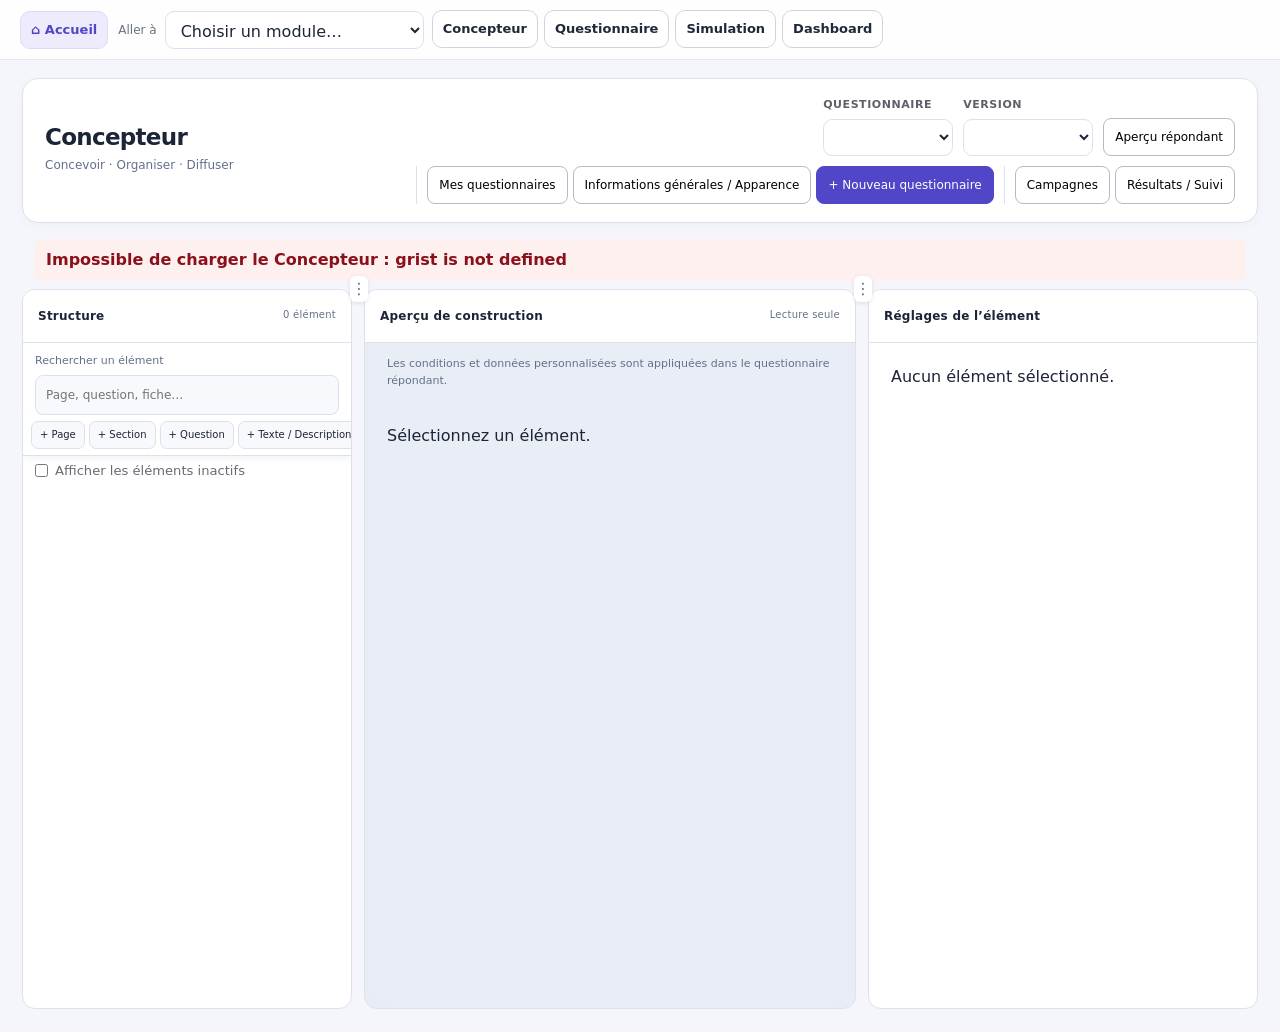
==== concepteur/index.html @ 61ddb995 "Add files via upload" ====
<!doctype html><html lang="fr"><head><meta charset="utf-8"><meta name="viewport" content="width=device-width,initial-scale=1">
<title>Concepteur de questionnaires</title><link rel="stylesheet" href="../shared/common.css?v=20261015-ui"><link rel="stylesheet" href="../shared/module-nav.css?v=20261015-ui"><link rel="stylesheet" href="./styles.css?v=20261015-ui"><link rel="stylesheet" href="../shared/interface.css?v=20261015-ui">
<script src="https://docs.getgrist.com/grist-plugin-api.js"></script><script defer src="../shared/module-nav.js"></script></head><body class="ui-admin" data-module="concepteur"><main id="designer" data-view="canvas">
<header class="topbar"><div><h1>Concepteur</h1><p>Concevoir · Organiser · Diffuser</p></div><div class="selectors">
<label>Questionnaire <select id="questionnaire-select"></select></label><label>Version <select id="version-select"></select></label><button type="button" class="btn" id="manage-questionnaires">Mes questionnaires</button><button type="button" class="btn" id="manage-campaigns">Campagnes</button><button type="button" class="btn" id="manage-results">Résultats / Suivi</button><button type="button" class="btn" id="respondent-preview">Aperçu répondant</button><button type="button" class="btn" id="general-info">Informations générales / Apparence</button><button type="button" class="btn btn-primary" id="new-questionnaire">+ Nouveau questionnaire</button></div></header>
<div id="status"></div>
<dialog id="new-questionnaire-dialog" class="app-dialog">
<form id="new-questionnaire-form" class="form-grid">
<div class="dialog-head"><div><h2>Nouveau questionnaire</h2><p>Crée le questionnaire et sa première version.</p></div><button type="button" class="dialog-close" id="cancel-new-questionnaire" aria-label="Fermer">×</button></div>
<div class="editor-section"><h3>Identification</h3><div class="form-field"><label>Nom interne <input name="internal-name" required placeholder="Ex. Frais de déplacement 2026-2027"></label><div class="hint">Utilisé pour retrouver le questionnaire dans Gristionnaire.</div></div></div>
<div class="editor-section"><h3>Affichage aux répondants</h3><div class="form-field"><label>Titre affiché <input name="display-title" placeholder="Optionnel — le nom interne sera utilisé si vide"></label></div><div class="form-field"><label>Description / introduction <textarea name="introduction" placeholder="Optionnel"></textarea></label></div><div class="hint">Le logo et ses réglages pourront être ajoutés ensuite dans « Informations générales / Apparence ».</div><div class="form-field"><label>Pied de page <textarea name="footer" placeholder="Optionnel"></textarea></label></div><div class="form-field"><label>Sommaire <select name="toc-mode"><option value="desactive">Désactivé</option><option value="toujours">Toujours affiché</option><option value="accueil">Première page uniquement + bouton « Retour au sommaire »</option></select></label></div></div>
<div class="form-actions"><button type="button" class="secondary-btn" id="cancel-new-questionnaire-2">Annuler</button><button type="submit" class="btn btn-primary">Créer le questionnaire</button></div>
</form></dialog>
<dialog id="general-info-dialog" class="app-dialog">
<form id="general-info-form" class="form-grid">
<div class="dialog-head"><div><h2>Informations générales / Apparence</h2><p>Ces réglages restent modifiables à tout moment.</p></div><button type="button" class="dialog-close" id="cancel-general-info" aria-label="Fermer">×</button></div>
<div class="editor-section"><h3>Identification</h3><div class="form-field"><label>Nom interne <input name="internal-name" required></label></div></div>
<div class="editor-section"><h3>Affichage aux répondants</h3><div class="form-field"><label>Titre affiché <input name="display-title" placeholder="Optionnel"></label></div><div class="form-field"><label>Description / introduction <textarea name="introduction" placeholder="Optionnel"></textarea></label></div>
<div class="form-field"><label>Logo <input name="logo-file" type="file" accept="image/png,image/jpeg,image/webp"></label><div class="hint">PNG, JPG ou WebP — 750 Ko maximum. Le fichier reste intégré au questionnaire.</div><div id="logo-preview-wrap" class="logo-preview-wrap"><img id="logo-preview" alt="Aperçu du logo"><span id="logo-empty">Aucun logo</span></div><label class="check"><input type="checkbox" name="remove-logo"> Supprimer le logo actuel</label></div>
<div class="two-cols"><div class="form-field"><label>Taille du logo <select name="logo-size"><option value="petit">Petit</option><option value="moyen">Moyen</option><option value="grand">Grand</option></select></label></div><div class="form-field"><label>Alignement <select name="logo-align"><option value="gauche">Gauche</option><option value="centre">Centre</option><option value="droite">Droite</option></select></label></div></div>
<div class="form-field"><label>Pied de page <textarea name="footer" placeholder="Optionnel"></textarea></label></div><div class="form-field"><label>Sommaire <select name="toc-mode"><option value="desactive">Désactivé</option><option value="toujours">Toujours affiché</option><option value="accueil">Première page uniquement + bouton « Retour au sommaire »</option></select></label></div><div class="form-field"><label class="check"><input type="checkbox" name="show-progress" checked> Afficher la progression du questionnaire</label><div class="hint">Décochez cette option pour masquer la barre de progression et l’indication de page aux répondants.</div></div></div>
<div class="form-actions"><button type="button" class="secondary-btn" id="cancel-general-info-2">Annuler</button><button type="submit" class="btn btn-primary">Enregistrer</button></div>
</form></dialog>

<dialog id="manage-questionnaires-dialog" class="app-dialog wide-dialog">
<div class="dialog-shell"><div class="dialog-head"><div><h2>Mes questionnaires</h2><p>Ouvrir, archiver ou supprimer un questionnaire.</p></div><button type="button" class="dialog-close" id="close-manage-questionnaires" aria-label="Fermer">×</button></div><div id="questionnaire-list" class="questionnaire-list"></div></div>
</dialog>
<dialog id="campaigns-dialog" class="app-dialog wide-dialog">
<div class="dialog-shell"><div class="dialog-head"><div><h2>Campagnes et liens personnalisés</h2><p>Créez un accès distinct par structure pour la version sélectionnée.</p></div><button type="button" class="dialog-close" id="close-campaigns" aria-label="Fermer">×</button></div>
<div id="campaigns-content"></div></div>
</dialog>
<dialog id="results-dialog" class="app-dialog wide-dialog">
<div class="dialog-shell"><div class="dialog-head"><div><h2>Résultats / Suivi des réponses</h2><p>Suivez l’avancement des campagnes de la version sélectionnée.</p></div><button type="button" class="dialog-close" id="close-results" aria-label="Fermer">×</button></div>
<div id="results-content"></div></div>
</dialog>
<dialog id="respondent-preview-dialog" class="app-dialog preview-dialog">
<div class="dialog-shell"><div class="dialog-head"><div><h2>Aperçu répondant</h2><p>Aperçu visuel de la version sélectionnée — aucune réponse n’est enregistrée.</p></div><button type="button" class="dialog-close" id="close-respondent-preview" aria-label="Fermer">×</button></div><div id="respondent-preview-content" class="respondent-preview-content"></div></div>
</dialog>
<nav class="workspace-switch" aria-label="Vue de travail"><button type="button" data-workspace-view="structure" aria-pressed="false">Structure</button><button type="button" data-workspace-view="canvas" aria-pressed="true">Aperçu</button><button type="button" data-workspace-view="properties" aria-pressed="false">Réglages</button></nav><section class="workspace"><aside class="panel structure-panel"><div class="panel-title">Structure <span id="structure-count"></span></div><label class="structure-search-label">Rechercher un élément<input id="structure-search" type="search" placeholder="Page, question, fiche…"></label>
<div class="addbar"><button id="add-page">+ Page</button><button id="add-section">+ Section</button><button id="add-question">+ Question</button><button id="add-description">+ Texte / Description</button><button id="add-toc">+ Sommaire</button><button id="structure-add-fiche" title="Sélectionnez une section">+ Fiche</button><button id="structure-add-subfiche" title="Sélectionnez une fiche parente">+ Sous-fiche</button></div><label class="tree-inactive-toggle"><input id="show-inactive" type="checkbox"> Afficher les éléments inactifs</label><div id="tree"></div></aside><div class="workspace-resizer" data-resizer="structure" role="separator" aria-orientation="vertical" aria-label="Redimensionner Structure et Aperçu" tabindex="0"></div>
<section class="panel canvas-panel"><div class="panel-title">Aperçu de construction <span class="canvas-mode">Lecture seule</span></div><div class="canvas-note">Les conditions et données personnalisées sont appliquées dans le questionnaire répondant.</div><div id="canvas" class="empty-state">Sélectionnez un élément.</div></section><div class="workspace-resizer" data-resizer="properties" role="separator" aria-orientation="vertical" aria-label="Redimensionner Aperçu et Réglages" tabindex="0"></div>
<aside class="panel properties-panel"><div class="panel-title">Réglages de l’élément</div><div id="properties" class="empty-state">Aucun élément sélectionné.</div></aside>
</section></main><script type="module" src="./app.js"></script></body></html>
---- shared/common.css ----
:root { font-family: Inter, system-ui, -apple-system, "Segoe UI", sans-serif; color:#262633; background:#f7f7f9; }
* { box-sizing:border-box; }
body { margin:0; }
button,input,select,textarea { font:inherit; }
button { cursor:pointer; }
.sr-only { position:absolute; width:1px; height:1px; padding:0; margin:-1px; overflow:hidden; clip:rect(0,0,0,0); white-space:nowrap; border:0; }
---- shared/module-nav.css ----
.gristionnaire-module-nav{
  position:relative;
  z-index:1000;
  display:flex;
  align-items:center;
  gap:8px;
  padding:10px 20px;
  background:#ffffffee;
  border-bottom:1px solid #e5e7eb;
  font-family:system-ui,-apple-system,BlinkMacSystemFont,"Segoe UI",sans-serif;
  color:#1f2937;
}
.gristionnaire-module-nav__home,
.gristionnaire-module-nav__link{
  display:inline-flex;
  align-items:center;
  min-height:38px;
  padding:6px 10px;
  border:1px solid #d1d5db;
  border-radius:10px;
  background:#fff;
  color:#1f2937;
  text-decoration:none;
  font-size:13px;
  font-weight:600;
  white-space:nowrap;
}
.gristionnaire-module-nav__home:hover,
.gristionnaire-module-nav__link:hover{background:#f3f4f6;text-decoration:none}
.gristionnaire-module-nav__home{border-color:#b8c2cc;background:#f8fafc}
.gristionnaire-module-nav__label{font-size:12px;color:#6b7280;white-space:nowrap;margin-left:2px}
.gristionnaire-module-nav__select{
  min-width:190px;
  max-width:320px;
  height:38px;
  padding:4px 30px 4px 9px;
  border:1px solid #d1d5db;
  border-radius:10px;
  background:#fff;
  color:#111827;
  font-size:13px;
}
.gristionnaire-module-nav__quick{
  display:flex;
  align-items:center;
  gap:6px;
  overflow-x:auto;
  scrollbar-width:thin;
  padding-bottom:1px;
  flex:1 1 auto;
}
@media (max-width:900px){
  .gristionnaire-module-nav{flex-wrap:wrap}
  .gristionnaire-module-nav__quick{order:3;width:100%}
  .gristionnaire-module-nav__label{display:none}
  .gristionnaire-module-nav__select{flex:1 1 200px;min-width:160px}
}

.gristionnaire-module-nav__home{color:#5146c8;background:#eeecfc;border-color:#dedbf8}
.gristionnaire-module-nav__link:hover{color:#5146c8;background:#eeecfc;border-color:#d8d3f5}
.gristionnaire-module-nav :focus-visible{outline:3px solid #8e86e5;outline-offset:2px}
---- concepteur/styles.css ----
*{box-sizing:border-box}body{margin:0;background:#f5f4f8;color:#29272e;font-family:Arial,sans-serif}button,input,select,textarea{font:inherit}
#designer{min-height:100vh;padding:18px}.topbar{display:flex;justify-content:space-between;gap:20px;align-items:flex-end;margin-bottom:14px}.topbar h1{margin:0}.topbar p{margin:4px 0;color:#6c6872}
.selectors,.addbar,.form-actions{display:flex;gap:8px;flex-wrap:wrap}.selectors label{font-size:.82rem;color:#625e68}.selectors select,.form-field input,.form-field select,.form-field textarea{display:block;width:100%;margin-top:5px;padding:9px;border:1px solid #c9c5cf;border-radius:8px;background:white}
.selectors select{min-width:180px}.workspace{display:grid;grid-template-columns:minmax(240px,25%) minmax(360px,1fr) minmax(280px,30%);gap:12px;min-height:calc(100vh - 105px)}
.panel{background:#fff;border:1px solid #dedbe3;border-radius:12px;overflow:auto;max-height:calc(100vh - 105px)}.panel-title{position:sticky;top:0;z-index:2;padding:13px 15px;border-bottom:1px solid #ebe8ee;background:#fff;font-weight:700}
.addbar{position:sticky;top:45px;z-index:2;padding:10px 12px;border-bottom:1px solid #eee;background:#fff;box-shadow:0 2px 4px rgba(41,39,46,.05)}.addbar button,.btn{border:1px solid #bdb7c5;background:#fff;border-radius:7px;padding:7px 10px;cursor:pointer}.btn-primary{background:#6f4aa8;border-color:#6f4aa8;color:#fff}
#tree,#properties,#canvas{padding:12px}.tree-item{display:block;width:100%;text-align:left;border:0;background:transparent;border-radius:7px;padding:7px 8px;cursor:pointer}.tree-item:hover,.tree-item.selected{background:#f0ebf7}.tree-page{font-weight:700}.tree-section{margin-left:14px;font-weight:600}.tree-question,.tree-fiche{margin-left:28px;font-size:.91rem}.tree-fiche{font-style:italic}
.badge{display:inline-block;margin-left:6px;padding:2px 6px;border-radius:999px;background:#eee9f5;color:#5c3b8b;font-size:.72rem}.empty-state{color:#77717d;padding:22px!important}.preview-card{border:1px solid #e1dee6;border-radius:10px;padding:16px}.preview-card h2{margin-top:8px}
.form-grid{display:grid;gap:13px}.form-field label{font-size:.82rem;font-weight:650}.form-field textarea{min-height:90px;resize:vertical}.check{display:flex;gap:8px;align-items:center}.check input{width:auto;margin:0}.hint{font-size:.78rem;color:#77717d;margin-top:4px}.status-error,.status-ok{padding:10px 12px;margin-bottom:12px;border-radius:8px}.status-error{background:#fff0f0;color:#8a111a}.status-ok{background:#edf7ef;color:#28613a}
.form-actions{justify-content:flex-end;padding-top:6px}@media(max-width:950px){.workspace{grid-template-columns:1fr}.panel{max-height:none}.topbar{align-items:flex-start;flex-direction:column}}
.editor-section{border-top:1px solid #ece9ef;padding-top:12px;margin-top:4px}.editor-section h3{font-size:.9rem;margin:0 0 10px}
.choice-row{display:grid;grid-template-columns:1fr auto;gap:7px;align-items:center}.choice-row button{border:0;background:transparent;cursor:pointer;font-size:1.05rem}
.choice-list{display:grid;gap:7px}.secondary-btn{border:1px dashed #aaa3b3;background:#faf9fb;border-radius:7px;padding:7px;cursor:pointer}
.two-cols{display:grid;grid-template-columns:1fr 1fr;gap:9px}.danger-zone{border-top:1px solid #ece9ef;margin-top:10px;padding-top:12px}.btn-danger{border-color:#c65b62;color:#9b1f29;background:#fff}

#status{min-height:0}
#status .status-ok,#status .status-error{margin:8px 12px;padding:9px 12px;border-radius:7px;font-weight:600}
#status .status-ok{background:#eef7ef}
#status .status-error{background:#fff0f0}
.form-actions button:disabled{opacity:.6;cursor:wait}

.choice-actions{display:flex;gap:8px;flex-wrap:wrap;margin-top:8px}
.bulk-choices{margin-top:10px;padding:10px;border:1px solid #ddd;border-radius:8px}
.bulk-choices textarea{width:100%;min-height:130px;box-sizing:border-box;margin-top:6px}

.choice-row.choice-deleted input{opacity:.45;text-decoration:line-through}
.choice-row.choice-deleted{opacity:.7}

.condition-card,.condition-builder{margin-top:10px;padding:12px;border:1px solid #ddd;border-radius:8px}
.condition-card>div{margin:6px 0 10px}
.condition-builder .form-actions{margin-top:12px;display:flex;gap:8px;flex-wrap:wrap}
.field-help{font-size:12px;opacity:.72}

/* V3.22.3 - choix proposés plus lisibles */
.choice-list{gap:10px}
.choice-row.choice-card{display:block;border:1px solid #e4e0e8;border-radius:9px;padding:9px;background:#fff}
.choice-card .choice-label{width:100%}
.choice-card .choice-label input{width:100%;box-sizing:border-box}
.choice-card .choice-tools{display:flex;align-items:center;gap:6px;margin-top:7px;flex-wrap:wrap}
.choice-card .choice-tools .secondary-btn{padding:5px 8px;font-size:.82rem}
.choice-card .choice-delete{margin-left:auto;border:0;background:transparent;cursor:pointer;padding:4px 6px;font-size:.95rem;line-height:1}
.choice-card.choice-deleted{opacity:.65}
.choice-card.choice-deleted .choice-label input{text-decoration:line-through}

/* V3.26.1 - réordonnancement de l’arborescence */
.tree-item[draggable="true"]{cursor:grab}
.tree-item[draggable="true"]:active{cursor:grabbing}
.tree-item.dragging{opacity:.45}
.tree-item.drag-target{outline:2px dashed #8d72b8;outline-offset:-2px;background:#f3eef9}

/* V3.27.0 - création d’un questionnaire */
.app-dialog{width:min(680px,calc(100vw - 32px));max-height:calc(100vh - 32px);border:0;border-radius:14px;padding:0;box-shadow:0 18px 60px rgba(35,29,43,.25)}
.app-dialog::backdrop{background:rgba(35,29,43,.38)}
.app-dialog form{padding:20px}.dialog-head{display:flex;align-items:flex-start;justify-content:space-between;gap:16px}.dialog-head h2{margin:0}.dialog-head p{margin:5px 0 0;color:#6c6872}.dialog-close{border:0;background:transparent;font-size:1.6rem;cursor:pointer;color:#625e68}.app-dialog .form-field{margin-top:10px}.app-dialog .editor-section:first-of-type{margin-top:4px}.selectors{align-items:flex-end}.selectors>.btn{align-self:flex-end}

/* V3.27.1 - informations générales et logo local */
.logo-preview-wrap{margin-top:8px;min-height:92px;border:1px dashed #cbc5d1;border-radius:9px;padding:10px;display:flex;align-items:center;justify-content:center;background:#faf9fb;color:#77717d}
.logo-preview-wrap img{display:block;max-width:220px;max-height:90px;object-fit:contain}.logo-preview-wrap img[hidden],.logo-preview-wrap span[hidden]{display:none}

/* V3.28.0 - gestion des questionnaires et aperçu répondant */
.dialog-shell{padding:20px}.wide-dialog{width:min(860px,calc(100vw - 32px))}.preview-dialog{width:min(900px,calc(100vw - 32px))}.questionnaire-list{display:grid;gap:10px;margin-top:16px}.questionnaire-card{border:1px solid #e1dee6;border-radius:10px;padding:13px;display:flex;justify-content:space-between;gap:14px;align-items:center}.questionnaire-card.archived{opacity:.72;background:#faf9fb}.questionnaire-card h3{margin:0 0 4px;font-size:1rem}.questionnaire-card p{margin:0;color:#77717d;font-size:.82rem}.questionnaire-card-actions{display:flex;gap:7px;flex-wrap:wrap;justify-content:flex-end}.preview-sheet{max-width:760px;margin:16px auto;background:#fff;border:1px solid #dedbe3;border-radius:12px;padding:28px;min-height:420px}.preview-logo{display:flex;margin-bottom:16px}.preview-logo.align-gauche{justify-content:flex-start}.preview-logo.align-centre{justify-content:center}.preview-logo.align-droite{justify-content:flex-end}.preview-logo img{height:auto;object-fit:contain}.preview-logo.logo-petit img{max-width:100px;max-height:55px}.preview-logo.logo-moyen img{max-width:180px;max-height:85px}.preview-logo.logo-grand img{max-width:280px;max-height:125px}.preview-sheet h1{margin:0 0 8px}.preview-intro{white-space:pre-wrap;color:#625e68;margin-bottom:22px}.preview-page{margin-top:24px}.preview-page>h2{border-bottom:1px solid #ebe8ee;padding-bottom:7px}.preview-section{margin:18px 0}.preview-section>h3{margin-bottom:10px}.preview-question{border:1px solid #ebe8ee;border-radius:8px;padding:11px;margin:8px 0}.preview-question-label{font-weight:650}.preview-fake-input{height:34px;border:1px solid #d2ced7;border-radius:7px;margin-top:8px;background:#fafafa}.preview-footer{border-top:1px solid #ebe8ee;margin-top:28px;padding-top:14px;color:#77717d;white-space:pre-wrap;font-size:.85rem}.logo-preview-wrap.align-gauche{justify-content:flex-start}.logo-preview-wrap.align-centre{justify-content:center}.logo-preview-wrap.align-droite{justify-content:flex-end}.logo-preview-wrap.logo-petit img{max-width:100px;max-height:55px}.logo-preview-wrap.logo-moyen img{max-width:180px;max-height:85px}.logo-preview-wrap.logo-grand img{max-width:280px;max-height:125px}

.preview-toc{margin:18px 0 24px;padding:14px 16px;border:1px solid #e2dfe8;border-radius:10px;background:#faf9fc}.preview-toc-title{font-weight:700;margin-bottom:8px}.preview-toc-page{margin:8px 0}.preview-toc-page>div{display:flex;flex-wrap:wrap;gap:6px 12px;margin:5px 0 0 14px;color:#6f6877;font-size:.88rem}.preview-return-toc{display:inline-block;margin:4px 0 10px;color:#5c3b8b;font-weight:650;font-size:.9rem}
.data-table-config .form-actions{display:flex;gap:.6rem;flex-wrap:wrap;align-items:center}.data-columns-config{margin-top:1rem}.data-column-row{display:grid;grid-template-columns:120px minmax(160px,1fr) 90px;gap:.5rem;align-items:center;margin:.4rem 0}.data-column-row input{width:100%}

/* V3.30.1 - tableaux de données dans l’aperçu répondant */
.preview-data-table{overflow:auto;margin-top:10px;border:1px solid #d9dee8;border-radius:8px;background:#fff}
.preview-data-table table{width:100%;border-collapse:collapse;font-size:14px}
.preview-data-table th,.preview-data-table td{padding:9px 11px;border-bottom:1px solid #e6e9ef;border-right:1px solid #e6e9ef;text-align:left;vertical-align:top}
.preview-data-table th{font-weight:700;background:#f5f7fa}
.preview-data-table th:last-child,.preview-data-table td:last-child{border-right:0}
.preview-data-table tbody tr:last-child td{border-bottom:0}
.preview-data-empty{margin-top:10px;padding:12px;border:1px dashed #c9ced8;border-radius:8px;color:#596273;background:#fafbfc}

/* V3.30.6 — sépare explicitement sélection et glisser-déposer dans l'arborescence. */
.tree-item{display:flex;align-items:center;gap:6px}
.tree-item-label{min-width:0;flex:1}
.tree-drag-handle{flex:0 0 auto;cursor:grab;padding:1px 5px;border-radius:4px;opacity:.55;user-select:none;font-style:normal}
.tree-drag-handle:hover{opacity:1;background:rgba(0,0,0,.06)}
.tree-drag-handle:active{cursor:grabbing}
.tree-drag-handle.dragging{opacity:.35}
.tree-drag-handle.drag-target{outline:2px dashed #8d72b8}


/* Campagnes V1 — accès personnalisés par structure */
.campaign-structures{display:grid;grid-template-columns:repeat(auto-fit,minmax(180px,1fr));gap:7px;margin-top:12px;padding:12px;border:1px solid #e1dee6;border-radius:9px;background:#faf9fb}.campaign-structures .field-help{grid-column:1/-1;font-weight:700}.campaign-card{border:1px solid #e1dee6;border-radius:10px;padding:12px;margin:10px 0}.campaign-card-head{display:flex;justify-content:space-between;gap:12px;align-items:center;margin-bottom:8px}.campaign-link-row{display:grid;grid-template-columns:minmax(120px,180px) minmax(260px,1fr) auto;gap:8px;align-items:center;padding:6px 0;border-top:1px solid #eee}.campaign-link-row input{width:100%;padding:7px;border:1px solid #d3ced8;border-radius:7px;background:#fafafa}@media(max-width:760px){.campaign-link-row{grid-template-columns:1fr}.campaign-link-row input{min-width:0}}

.tree-inactive-toggle{display:flex;align-items:center;gap:7px;margin:8px 12px 4px;font-size:.82rem;color:#6f6875;cursor:pointer}.tree-inactive-toggle input{margin:0}.tree-item.tree-inactive{opacity:.58}.tree-item.tree-inactive .tree-item-label{text-decoration:line-through}.badge-inactive{font-style:normal;background:#eee9ef;color:#6f6875;border:1px solid #d9d1dc}

/* Sommaire personnalisable V1 */
.preview-toc-intro{margin:0 0 12px;color:#6f6877;line-height:1.45}.preview-toc-grid{display:grid;grid-template-columns:repeat(var(--preview-toc-cols,1),minmax(0,1fr));gap:8px 18px}.preview-toc.toc-cols-1{--preview-toc-cols:1}.preview-toc.toc-cols-2{--preview-toc-cols:2}.preview-toc.toc-cols-3{--preview-toc-cols:3}.preview-toc-grid .preview-toc-page{margin:0}.toc-order-list{display:grid;gap:6px}.toc-order-row{display:grid;grid-template-columns:72px 1fr;gap:10px;align-items:center}.toc-order-row input{width:100%}@media(max-width:760px){.preview-toc-grid{grid-template-columns:1fr}}

/* Aperçu : espacement titre / texte des blocs Description et messages personnalisés */
.preview-content-description .preview-question-label + .preview-description-text{margin-top:10px}

.result-row-actions{display:flex;gap:6px;justify-content:flex-end;align-items:center;flex-wrap:wrap}
.results-reset-zone{margin-top:18px;padding:14px;border:1px solid #ead1d4;border-radius:10px;background:#fffafb;display:flex;align-items:center;justify-content:space-between;gap:16px}
.results-reset-zone .btn-danger{flex:0 0 auto}
.btn-danger:disabled{opacity:.45;cursor:not-allowed}
@media(max-width:760px){.results-reset-zone{align-items:stretch;flex-direction:column}.results-reset-zone .btn-danger{width:100%}}


/* V1.6 — ergonomie responsive des fenêtres et actions */
.app-dialog{max-width:calc(100vw - 24px)}
.wide-dialog{width:min(1120px,calc(100vw - 24px))}
.preview-dialog{width:min(1120px,calc(100vw - 24px))}
.dialog-shell{min-width:0}
.dialog-head>div{min-width:0}
.dialog-head h2,.dialog-head p{overflow-wrap:anywhere}

/* Résultats / suivi : les actions restent toujours visibles. */
#results-dashboard>div[style*="overflow:auto"]{max-width:100%;overscroll-behavior-inline:contain}
#results-dashboard table{min-width:860px}
#results-dashboard th,#results-dashboard td{vertical-align:middle}
#results-dashboard .result-actions-cell{min-width:190px;width:190px}
.result-row-actions{display:flex;gap:6px;justify-content:flex-end;align-items:center;flex-wrap:wrap}
.result-row-actions .secondary-btn{white-space:nowrap;flex:0 0 auto}
#results-dashboard .form-actions{justify-content:flex-start}
#results-dashboard .form-actions button{max-width:100%;white-space:normal}

/* Les cartes et entêtes des autres grandes fenêtres peuvent revenir à la ligne. */
.questionnaire-card,.campaign-card-head{min-width:0;flex-wrap:wrap}
.questionnaire-card>div:first-child,.campaign-card-head>div:first-child{min-width:0;flex:1 1 260px}
.questionnaire-card-actions{flex:1 1 auto;min-width:0}
.questionnaire-card-actions button{white-space:normal}

@media(max-width:760px){
  .dialog-shell,.app-dialog form{padding:14px}
  .wide-dialog,.preview-dialog,.app-dialog{width:calc(100vw - 12px);max-width:calc(100vw - 12px);max-height:calc(100vh - 12px)}
  .dialog-head{gap:10px}
  .two-cols{grid-template-columns:1fr}
  .form-actions{justify-content:stretch}
  .form-actions button{flex:1 1 180px;min-width:0;white-space:normal}
  .questionnaire-card{align-items:flex-start;flex-direction:column}
  .questionnaire-card-actions{width:100%;justify-content:flex-start}
  .campaign-card-head{align-items:flex-start;flex-direction:column}
  #results-dashboard .result-actions-cell{min-width:160px;width:160px}
  .result-row-actions{justify-content:flex-start}
  .result-row-actions .secondary-btn{flex:1 1 100%;width:100%}
}
/* Designer workspace: original controls and forms are retained. */
body.ui-admin[data-module="concepteur"]{font-family:Inter,ui-sans-serif,system-ui,-apple-system,"Segoe UI",sans-serif;background:var(--ui-bg,#f4f6fb);color:var(--ui-text,#1c2437)}
body[data-module="concepteur"] #designer{padding:18px 22px;max-width:2200px;margin:auto}
body[data-module="concepteur"] .topbar{align-items:center;gap:24px;margin-bottom:16px;background:white;border:1px solid var(--ui-border,#dce2ec);border-radius:16px;padding:18px 22px;box-shadow:0 3px 12px #1c243706}
body[data-module="concepteur"] .topbar h1{font-size:23px;letter-spacing:-.7px}body[data-module="concepteur"] .topbar p{font-size:12px;white-space:nowrap;color:var(--ui-muted,#64708a)}
body[data-module="concepteur"] .selectors{flex:1;align-items:end;gap:10px;justify-content:flex-end}body[data-module="concepteur"] .selectors label{font-size:11px;text-transform:uppercase;letter-spacing:.05em;font-weight:700}body[data-module="concepteur"] .selectors select{font-size:13px;text-transform:none;letter-spacing:normal;min-width:130px;max-width:260px;padding:9px}
body[data-module="concepteur"] .designer-action-group{display:flex;gap:5px;flex-wrap:wrap;padding-left:10px;border-left:1px solid var(--ui-border,#dce2ec)}
body[data-module="concepteur"] button{cursor:pointer}body[data-module="concepteur"] .btn,body[data-module="concepteur"] .secondary-btn{border-radius:8px;font-size:12px;padding:9px 11px}body[data-module="concepteur"] .btn-primary{background:var(--ui-accent,#5146c8);border-color:var(--ui-accent,#5146c8);color:white}
body[data-module="concepteur"] .workspace{grid-template-columns:240px minmax(330px,1fr) 350px;gap:18px;min-height:calc(100vh - 175px);align-items:start}
body[data-module="concepteur"] .workspace>.panel{border-radius:13px;border-color:var(--ui-border,#dce2ec);max-height:calc(100vh - 180px);min-height:calc(100vh - 180px);background:white;overflow:auto}
body[data-module="concepteur"] .workspace>.panel:nth-child(2){background:#e9edf5;box-shadow:inset 0 0 30px #1c243703}
body[data-module="concepteur"] .panel-title{font-size:12px;letter-spacing:.02em;padding:17px 15px;color:var(--ui-text,#1c2437);border-color:var(--ui-border,#dce2ec)}
body[data-module="concepteur"] #structure-count{font-size:10px;font-weight:400;color:var(--ui-muted,#64708a);float:right}
body[data-module="concepteur"] .structure-search-label{display:block;margin:14px 12px 0;font-size:11px;color:var(--ui-muted,#64708a)}body[data-module="concepteur"] #structure-search{display:block;width:100%;margin-top:6px;padding:10px;border:1px solid var(--ui-border,#dce2ec);border-radius:8px;background:#f8f9fc;font-size:12px}
body[data-module="concepteur"] .addbar{position:static;display:grid;grid-template-columns:1fr 1fr;box-shadow:none;padding:12px;gap:6px}body[data-module="concepteur"] .addbar button{font-size:11px;padding:8px 6px;border:1px solid var(--ui-border,#dce2ec);background:#f8f9fc;color:var(--ui-text,#1c2437)}body[data-module="concepteur"] .addbar button:last-child{grid-column:1/-1}
body[data-module="concepteur"] .tree-item{font-size:12px;line-height:1.5;padding:10px 8px;margin-top:3px;width:calc(100% - 12px);overflow-wrap:anywhere}body[data-module="concepteur"] .tree-section{border-left:1px solid var(--ui-border,#dce2ec);margin-left:9px;width:calc(100% - 9px)}body[data-module="concepteur"] .tree-question,body[data-module="concepteur"] .tree-fiche{margin-left:17px;width:calc(100% - 17px)}body[data-module="concepteur"] .tree-item.selected{color:var(--ui-accent,#5146c8);background:var(--ui-accent-soft,#eeecfc);box-shadow:inset 3px 0 var(--ui-accent,#5146c8)}
body[data-module="concepteur"] .canvas-mode{float:right;color:var(--ui-muted,#64708a);font-size:10px;font-weight:400}body[data-module="concepteur"] .canvas-note{font-size:11px;color:var(--ui-muted,#64708a);padding:12px 22px;line-height:1.6}body[data-module="concepteur"] #canvas{padding:8px 24px 30px;color:var(--ui-text,#1c2437)}body[data-module="concepteur"] #canvas>.preview-card{background:white;border:0;border-radius:10px 10px 0 0;padding:22px 26px;margin:0;border-bottom:1px solid #edf0f6}body[data-module="concepteur"] #canvas>.preview-card>p{font-size:12px;color:var(--ui-muted,#64708a)}body[data-module="concepteur"] .designer-live-preview{background:white;padding:4px 26px 30px;border-radius:0 0 10px 10px;min-height:170px;box-shadow:0 8px 14px #1c243707}body[data-module="concepteur"] .designer-live-preview:empty{display:none}
body[data-module="concepteur"] .design-question{padding:22px 0;border-bottom:1px solid #edf0f6}body[data-module="concepteur"] .design-question h3{font-size:16px;margin:8px 0 14px;line-height:1.5}body[data-module="concepteur"] .design-question p{font-size:12px;color:var(--ui-muted,#64708a);line-height:1.6}body[data-module="concepteur"] .design-type{font-size:10px;text-transform:uppercase;letter-spacing:.1em;color:var(--ui-muted,#64708a)}body[data-module="concepteur"] .design-field{border:1px solid var(--ui-border,#dce2ec);background:#fcfcfe;border-radius:7px;padding:13px;color:#8992a4;font-size:13px}.design-field span{float:right}.design-textarea{min-height:90px}.design-option{padding:10px 0;display:flex;align-items:center;gap:10px;font-size:13px}.design-radio,.design-check{display:inline-block;width:17px;height:17px;border:1px solid #adb5c9;border-radius:50%;background:white;flex-shrink:0}.design-check{border-radius:4px}.design-matrix{overflow:auto}.design-matrix table{border-collapse:collapse;width:100%;font-size:12px}.design-matrix th,.design-matrix td{padding:14px 10px;border:1px solid #e4e8f0;text-align:center}.design-matrix th{background:#f8f9fc;font-weight:600}
body[data-module="concepteur"] #properties{padding:0 15px 15px;color:var(--ui-text,#1c2437)}body[data-module="concepteur"] .inspector-tabs{position:sticky;top:47px;z-index:3;background:white;display:flex;gap:4px;padding:12px 0 8px;border-bottom:1px solid var(--ui-border,#dce2ec)}body[data-module="concepteur"] .inspector-tabs button{flex:1;border:0;border-radius:7px;padding:10px 4px;background:transparent;font-size:12px;color:var(--ui-muted,#64708a)}body[data-module="concepteur"] .inspector-tabs button[aria-pressed="true"]{background:var(--ui-accent-soft,#eeecfc);color:var(--ui-accent,#5146c8);font-weight:700}body[data-module="concepteur"] .inspector-group{display:grid;gap:14px;min-width:0}body[data-module="concepteur"] .designer-draft{font-size:11px;margin:0;color:var(--ui-muted,#64708a)}body[data-module="concepteur"] #edit-form>.form-actions{position:sticky;bottom:0;background:white;z-index:3;border-top:1px solid var(--ui-border,#dce2ec);padding:14px 0 0;margin-top:10px}body[data-module="concepteur"] .form-field input,body[data-module="concepteur"] .form-field select,body[data-module="concepteur"] .form-field textarea{border-color:var(--ui-border,#dce2ec);min-width:0}body[data-module="concepteur"] .inspector-group[hidden],body[data-module="concepteur"] .tree-item[hidden]{display:none!important}
body[data-module="concepteur"] .workspace-switch{display:none}body[data-module="concepteur"] :focus-visible{outline:3px solid #a49bf3;outline-offset:2px}
@media(min-width:1500px){body[data-module="concepteur"] .workspace{grid-template-columns:270px minmax(460px,1fr) 390px}}
@media(max-width:1100px){body[data-module="concepteur"] .workspace{grid-template-columns:205px minmax(280px,1fr) 310px;gap:10px}body[data-module="concepteur"] #designer{padding:12px}body[data-module="concepteur"] .topbar{align-items:flex-start;flex-direction:column;gap:12px}body[data-module="concepteur"] .selectors{justify-content:flex-start}body[data-module="concepteur"] #canvas{padding:8px 14px 20px}}
@media(max-width:850px){body[data-module="concepteur"] .workspace{display:block}body[data-module="concepteur"] .workspace-switch{display:flex;gap:6px;margin:12px 0}body[data-module="concepteur"] .workspace-switch button{flex:1;padding:12px;border:1px solid var(--ui-border,#dce2ec);border-radius:8px;background:white}body[data-module="concepteur"] .workspace-switch button[aria-pressed="true"]{background:var(--ui-accent,#5146c8);color:white}body[data-module="concepteur"] .workspace>.panel{display:none;max-height:none;min-height:55vh}body[data-module="concepteur"] #designer[data-view="structure"] .workspace>.panel:first-child,body[data-module="concepteur"] #designer[data-view="canvas"] .workspace>.panel:nth-child(2),body[data-module="concepteur"] #designer[data-view="properties"] .workspace>.panel:last-child{display:block}body[data-module="concepteur"] .selectors{width:100%}body[data-module="concepteur"] .selectors label{flex:1}body[data-module="concepteur"] .selectors select{width:100%;max-width:none}body[data-module="concepteur"] .designer-action-group{padding:0;border:0}body[data-module="concepteur"] .topbar{padding:15px}body[data-module="concepteur"] .inspector-tabs{top:0}}

/* Ergonomie concepteur — ajout rapide, hiérarchie et messages personnalisés */
body[data-module="concepteur"] .addbar{
  position:sticky;
  top:0;
  z-index:8;
  background:#fff;
  border-bottom:1px solid var(--ui-border,#dce2ec);
  box-shadow:0 5px 12px rgba(28,36,55,.06);
}
body[data-module="concepteur"] .tree-item{
  text-align:left;
  border:1px solid transparent;
  border-radius:8px;
  background:#fff;
}
body[data-module="concepteur"] .tree-item-main{display:flex;align-items:flex-start;gap:7px;min-width:0}
body[data-module="concepteur"] .tree-item-label{display:block;min-width:0;overflow-wrap:anywhere}
body[data-module="concepteur"] .tree-kind{
  flex:0 0 auto;
  display:inline-flex;
  align-items:center;
  min-height:18px;
  padding:1px 5px;
  border-radius:5px;
  font-size:9px;
  line-height:1.2;
  font-weight:800;
  letter-spacing:.035em;
  text-transform:uppercase;
  background:#eef1f7;
  color:#5d6679;
}
body[data-module="concepteur"] .tree-page{
  margin-top:10px;
  padding:11px 9px;
  border-color:#d9d5f4;
  background:#f7f6ff;
  font-weight:750;
}
body[data-module="concepteur"] .tree-page .tree-kind{background:#ddd8fb;color:#493ea9}
body[data-module="concepteur"] .tree-section{
  margin-top:5px;
  margin-left:10px;
  width:calc(100% - 16px);
  padding:9px 8px;
  border-left:4px solid #b8c7e8;
  border-top-color:#e6ebf5;
  border-right-color:#e6ebf5;
  border-bottom-color:#e6ebf5;
  background:#f9fbff;
  font-weight:650;
}
body[data-module="concepteur"] .tree-section .tree-kind{background:#e5edf9;color:#3f5f91}
body[data-module="concepteur"] .tree-fiche{
  margin-left:22px;
  width:calc(100% - 28px);
  border-left:4px solid #dfc58f;
  background:#fffaf1;
}
body[data-module="concepteur"] .tree-fiche .tree-kind{background:#f5e7c7;color:#7c5b1f}
body[data-module="concepteur"] .tree-fiche.subfiche{
  margin-left:34px;
  width:calc(100% - 40px);
  border-left-color:#dfbca8;
  background:#fff8f5;
}
body[data-module="concepteur"] .tree-question{
  margin-left:22px;
  width:calc(100% - 28px);
  border-left:3px solid #e3e7ef;
  background:#fff;
}
body[data-module="concepteur"] .tree-question.fiche-question{
  margin-left:34px;
  width:calc(100% - 40px);
}
body[data-module="concepteur"] .tree-question.subfiche-question{
  margin-left:46px;
  width:calc(100% - 52px);
}
body[data-module="concepteur"] .tree-question .tree-kind{background:#f0f2f6;color:#697286}
body[data-module="concepteur"] .tree-item:hover{border-color:#cdd5e4;background:#f8faff}
body[data-module="concepteur"] .tree-item.selected{border-color:#b7b0ef}

body[data-module="concepteur"] .mp-rules{display:grid;gap:12px;margin-top:10px}
body[data-module="concepteur"] .mp-rule-card{
  display:grid;
  gap:9px;
  padding:11px;
  border:1px solid var(--ui-border,#dce2ec);
  border-radius:9px;
  background:#fafbfe;
}
body[data-module="concepteur"] .mp-rule-card label{display:grid;gap:5px;font-size:11px;font-weight:700;color:var(--ui-muted,#64708a)}
body[data-module="concepteur"] .mp-rule-card input,
body[data-module="concepteur"] .mp-rule-card textarea{width:100%;box-sizing:border-box}
body[data-module="concepteur"] .mp-rule-card textarea{
  min-height:115px;
  resize:vertical;
  line-height:1.45;
}


/* Ergonomie 21h22+ — barre d'ajout compacte et colonnes redimensionnables */
body[data-module="concepteur"] .workspace{
  --structure-width:330px;
  --properties-width:390px;
  grid-template-columns:minmax(260px,var(--structure-width)) 12px minmax(360px,1fr) 12px minmax(300px,var(--properties-width));
  gap:0;
}
body[data-module="concepteur"] .workspace>.panel{min-width:0}
body[data-module="concepteur"] .workspace>.canvas-panel{background:#e9edf5;box-shadow:inset 0 0 30px #1c243703}
body[data-module="concepteur"] .workspace-resizer{
  position:relative;
  min-width:14px;
  cursor:col-resize;
  touch-action:none;
  user-select:none;
  z-index:9;
  background:#f5f7fb;
  border-left:1px solid #e2e6ef;
  border-right:1px solid #e2e6ef;
}
body[data-module="concepteur"] .workspace-resizer::before{
  content:"";
  position:absolute;
  top:10px;
  bottom:10px;
  left:50%;
  width:4px;
  transform:translateX(-50%);
  border-radius:4px;
  background:#aeb7c8;
  transition:background .15s,width .15s;
}
body[data-module="concepteur"] .workspace-resizer::after{
  content:"⋮";
  position:absolute;
  top:50%;
  left:50%;
  transform:translate(-50%,-50%);
  padding:5px 1px;
  border-radius:6px;
  background:#fff;
  color:#697286;
  font-size:16px;
  line-height:1;
  box-shadow:0 1px 4px rgba(28,36,55,.12);
}
body[data-module="concepteur"] .workspace-resizer:hover,
body[data-module="concepteur"] .workspace-resizer.is-dragging,
body[data-module="concepteur"] .workspace-resizer:focus-visible{background:#eef0ff}
body[data-module="concepteur"] .workspace-resizer:hover::before,
body[data-module="concepteur"] .workspace-resizer.is-dragging::before,
body[data-module="concepteur"] .workspace-resizer:focus-visible::before{background:var(--ui-accent,#5146c8);width:5px}
body[data-module="concepteur"] .workspace-resizer:hover::after,
body[data-module="concepteur"] .workspace-resizer.is-dragging::after,
body[data-module="concepteur"] .workspace-resizer:focus-visible::after{color:var(--ui-accent,#5146c8)}
body[data-module="concepteur"] .workspace.is-resizing{cursor:col-resize}
body[data-module="concepteur"] .workspace.is-resizing *{cursor:col-resize!important;user-select:none!important}
body[data-module="concepteur"] .addbar{
  top:47px;
  display:flex;
  flex-wrap:nowrap;
  align-items:center;
  gap:4px;
  padding:6px 8px;
  overflow-x:auto;
  overflow-y:hidden;
  scrollbar-width:thin;
  box-shadow:0 3px 8px rgba(28,36,55,.05);
}
body[data-module="concepteur"] .addbar button,
body[data-module="concepteur"] .addbar button:last-child{
  grid-column:auto;
  flex:0 0 auto;
  min-height:28px;
  padding:5px 8px;
  font-size:10px;
  line-height:1.2;
  white-space:nowrap;
}
body[data-module="concepteur"] .structure-search-label{margin-top:10px}
body[data-module="concepteur"] .tree-inactive-toggle{margin-top:5px}

@media(min-width:1500px){
  body[data-module="concepteur"] .workspace{
    --structure-width:370px;
    --properties-width:420px;
    grid-template-columns:minmax(280px,var(--structure-width)) 12px minmax(420px,1fr) 12px minmax(320px,var(--properties-width));
  }
}
@media(max-width:1100px) and (min-width:721px){
  body[data-module="concepteur"] .workspace{
    --structure-width:275px;
    --properties-width:300px;
    grid-template-columns:minmax(190px,var(--structure-width)) 14px minmax(240px,1fr) 14px minmax(220px,var(--properties-width));
  }
}
@media(max-width:720px){
  body[data-module="concepteur"] .workspace{display:block}
  body[data-module="concepteur"] .workspace-resizer{display:none}
  body[data-module="concepteur"] .addbar{top:0;position:sticky}
}
@media(max-width:720px){
  body[data-module="concepteur"] #designer[data-view="structure"] .workspace>.structure-panel,
  body[data-module="concepteur"] #designer[data-view="canvas"] .workspace>.canvas-panel,
  body[data-module="concepteur"] #designer[data-view="properties"] .workspace>.properties-panel{display:block}
}

/* Repli de l’arborescence : bouton indépendant de la sélection et du glisser-déposer. */
body[data-module="concepteur"] #tree{position:relative}
body[data-module="concepteur"] #tree .tree-item[hidden],
body[data-module="concepteur"] #tree .tree-collapse-toggle[hidden]{display:none!important}
body[data-module="concepteur"] #tree .tree-collapse-toggle{
 display:block;position:relative;margin:-30px 13px 9px auto;width:25px;height:25px;
 padding:0;border:1px solid #d9ddeb;border-radius:6px;background:#fff;
 color:#4b5572;cursor:pointer;font-size:17px;line-height:20px;z-index:1;
}
body[data-module="concepteur"] #tree .tree-collapse-toggle:hover{background:#f0ebf7;border-color:#b7b0ef}
body[data-module="concepteur"] #tree .tree-item:has(+ .tree-collapse-toggle){padding-right:38px}

/* Les descendants d'une page/section/fiche sont de vrais groupes repliables. */
body[data-module="concepteur"] #tree .tree-node{position:relative;min-width:0}
body[data-module="concepteur"] #tree .tree-node-children[hidden]{display:none!important}
body[data-module="concepteur"] #tree .tree-node > .tree-collapse-toggle{position:absolute;top:8px;right:14px;margin:0}
body[data-module="concepteur"] #tree .tree-node > .tree-item{padding-right:38px}

/* Sommaire : classement des pages par boutons, sans numérotation manuelle. */
.toc-order-row{display:flex;align-items:center;justify-content:space-between;gap:10px}
.toc-order-label{flex:1;min-width:0;overflow-wrap:anywhere}
.toc-order-actions{display:flex;gap:4px;flex:none}
.toc-order-actions button{min-width:32px;min-height:30px;border:1px solid #cdd3e0;border-radius:6px;background:#fff;cursor:pointer}
.toc-order-actions button:hover:not(:disabled){background:#eeecfc}
.toc-order-actions button:disabled{opacity:.35;cursor:default}

/* Édition locale des libellés et descriptions enrichis */
.rich-text-wrap{display:flex;flex-direction:column;gap:4px;margin-top:6px;min-width:0}
.rich-text-source{display:none!important}
.rich-text-toolbar{display:flex;gap:4px;align-items:center;flex-wrap:wrap}
.rich-text-toolbar .rich-tool{padding:4px 9px;border:1px solid #cbd5e1;background:#fff;border-radius:4px;cursor:pointer;font-size:13px}
.rich-text-toolbar select{max-width:140px;width:auto;padding:4px;font-size:12px}
.rich-text-editor{min-height:50px;max-height:220px;overflow:auto;border:1px solid #b8c3d4;border-radius:5px;padding:8px;background:#fff;white-space:pre-wrap;word-break:break-word;font-weight:400}
.rich-text-editor b,.rich-text-editor strong{font-weight:700}
.rich-text-editor:focus{outline:2px solid #5a8dec;outline-offset:1px}

/* Compact modalité / matrice editor: visual-only enhancement. */
body[data-module="concepteur"] .matrix-editor-tabs{display:flex;gap:6px;flex-wrap:wrap;padding:9px 0 12px;border-bottom:1px solid #dddfea}
body[data-module="concepteur"] .matrix-editor-tabs button{border:1px solid #daddeb;background:#fff;border-radius:8px;padding:8px 12px;cursor:pointer;font-weight:600;color:#47516b}
body[data-module="concepteur"] .matrix-editor-tabs button[aria-pressed="true"]{background:#eeecfc;border-color:#aaa5ec;color:#5146c8}
body[data-module="concepteur"] .editor-section[hidden],body[data-module="concepteur"] .compact-choice-details[hidden],body[data-module="concepteur"] .compact-choice-list>.choice-row[hidden]{display:none!important}
body[data-module="concepteur"] .compact-list-toolbar{display:flex;align-items:center;gap:6px;flex-wrap:wrap;margin:10px 0}
body[data-module="concepteur"] .compact-list-toolbar input{flex:1;min-width:135px;padding:8px;border:1px solid #dce2ec;border-radius:7px}
body[data-module="concepteur"] .compact-list-toolbar button{font-size:11px;padding:6px 8px}
body[data-module="concepteur"] .compact-list-count{font-size:11px;color:#687389;white-space:nowrap}
body[data-module="concepteur"] .compact-choice-list{display:grid;gap:5px}
body[data-module="concepteur"] .compact-choice-list>.choice-row{padding:7px 9px;margin:0}
body[data-module="concepteur"] .compact-choice-heading{display:flex;gap:9px;align-items:center;min-width:0}
body[data-module="concepteur"] .compact-choice-heading>.choice-label{flex:1;min-width:0;width:auto}
body[data-module="concepteur"] .compact-choice-number{font-variant-numeric:tabular-nums;font-size:10px;color:#8590a3}
body[data-module="concepteur"] .compact-choice-toggle{border:1px solid #dce2ec;background:#f8f9fc;border-radius:6px;padding:6px 9px;cursor:pointer;white-space:nowrap;font-size:11px}
body[data-module="concepteur"] .compact-choice-details{padding:8px 0 2px 24px;border-top:1px dashed #e0e4ee;margin-top:7px}
body[data-module="concepteur"] .compact-choice-details .choice-tools{margin-top:2px}
body[data-module="concepteur"] .compact-choice-details .matrix-column-policy{max-width:100%}

body[data-module="concepteur"] .compact-bulk-policy{display:flex;gap:5px;flex-wrap:wrap;margin:0 0 10px}
body[data-module="concepteur"] .compact-bulk-policy button{font-size:11px;padding:6px 8px}
body[data-module="concepteur"] .compact-bulk-check{flex:none;accent-color:#5146c8}
/* Compact list reordering: only saved entries can be moved safely. */
body[data-module="concepteur"] .compact-move-tools{display:inline-flex;gap:3px;flex-shrink:0}
body[data-module="concepteur"] .compact-move-tools button{border:1px solid #dce2ec;border-radius:6px;background:#fff;padding:5px 8px;line-height:1.15;cursor:pointer;color:#36445b;font-weight:700}
body[data-module="concepteur"] .compact-move-tools button:hover:not(:disabled){background:#eeecfc;border-color:#aaa5ec}
body[data-module="concepteur"] .compact-move-tools button:disabled{opacity:.32;cursor:default}
@media(max-width:720px){body[data-module="concepteur"] .compact-choice-heading{flex-wrap:wrap}body[data-module="concepteur"] .compact-choice-heading>.choice-label{flex-basis:60%}}

/* Aperçu des modalités dans les fiches et sous-fiches : édition dans la question. */
body[data-module="concepteur"] .fiche-question-overview{margin:5px 0;border:1px solid #e0e5ed;border-radius:8px;padding:5px 8px}
body[data-module="concepteur"] .fiche-question-overview .tree-item{width:100%;text-align:left}
body[data-module="concepteur"] .fiche-question-edit{font-size:11px;opacity:.72;float:right}
body[data-module="concepteur"] .fiche-question-choices{margin:4px 0 6px 12px;font-size:12px}
body[data-module="concepteur"] .fiche-question-choices summary{cursor:pointer;color:#576480}
body[data-module="concepteur"] .fiche-question-options{display:flex;flex-wrap:wrap;gap:5px;margin:8px 0}
body[data-module="concepteur"] .fiche-question-options span{border:1px solid #dde2ed;border-radius:6px;background:#f7f8fb;padding:3px 6px}

/* Onglets des propriétés : quatre rubriques sans modification des champs de saisie. */
body[data-module="concepteur"] .inspector-tabs{flex-wrap:wrap;gap:5px}
body[data-module="concepteur"] .inspector-tabs button{flex:1 1 72px;min-width:0}
body[data-module="concepteur"] .inspector-group[hidden]{display:none!important}

/* V5 : contraintes de matrice avec noms explicites, même en panneau étroit. */
.matrix-constraint-field { display:inline-flex; flex-direction:column; gap:3px; font-size:11px; font-weight:600; color:var(--text-muted,#596579); min-width:78px; max-width:118px; }
.matrix-constraint-field .order-input {width:100%; min-width:0; box-sizing:border-box; font-weight:400;}
.choice-tools .matrix-constraint-field {align-self:flex-start;}

/* Ergonomie V5.2 : conditions lisibles dans le panneau de propriétés */
body[data-module="concepteur"] .inspector-group[data-inspector-group="logic"] .condition-card {
  display:flex;flex-direction:column;align-items:flex-start;gap:7px;min-width:0;
  padding:14px;border:1px solid #dedce5;border-radius:10px;background:#faf9fc;
}
body[data-module="concepteur"] .inspector-group[data-inspector-group="logic"] .condition-card strong {
  font-size:13px;line-height:1.4;overflow-wrap:anywhere;
}
body[data-module="concepteur"] .inspector-group[data-inspector-group="logic"] .condition-card .field-help {
  margin:0;line-height:1.45;overflow-wrap:anywhere;
}
body[data-module="concepteur"] .inspector-group[data-inspector-group="logic"] .condition-summary {
  width:100%;box-sizing:border-box;margin:0;padding:8px 10px;border-radius:6px;
  background:#fff;border:1px solid #eceaf1;font-size:12px;line-height:1.5;overflow-wrap:anywhere;
}
body[data-module="concepteur"] .inspector-group[data-inspector-group="logic"] .condition-card button {
  max-width:100%;white-space:normal;text-align:left;
}

/* Ergonomie V5.3 : aide contextuelle dans l’onglet Apparence */
body[data-module="concepteur"] .appearance-intro{padding:12px 14px;background:var(--ui-accent-soft,#f1effc);border:1px solid var(--ui-border,#dce2ec);border-radius:9px;font-size:12px;line-height:1.5;color:var(--ui-text,#1c2437)}
body[data-module="concepteur"] .appearance-intro p{margin:5px 0 0;color:var(--ui-muted,#64708a)}
body[data-module="concepteur"] .appearance-explain{line-height:1.5;margin:0 0 12px;opacity:1;color:var(--ui-muted,#64708a)}
body[data-module="concepteur"] .inspector-group[data-inspector-group="appearance"] .two-cols{grid-template-columns:repeat(auto-fit,minmax(155px,1fr));gap:9px}
body[data-module="concepteur"] .inspector-group[data-inspector-group="appearance"] .check{overflow-wrap:anywhere}

/* Fiches et sous-fiches : navigation locale entre groupes de propriétés. */
body[data-module="concepteur"] .fiche-editor-tabs{display:flex;flex-wrap:wrap;gap:5px;padding:3px;background:#f2f4f8;border-radius:9px;position:sticky;top:0;z-index:2}
body[data-module="concepteur"] .fiche-editor-tab{flex:1 1 auto;border:1px solid transparent;background:transparent;border-radius:7px;padding:8px 10px;cursor:pointer;color:#45536b;font-weight:600;font-size:.85rem}
body[data-module="concepteur"] .fiche-editor-tab.is-active{background:white;border-color:#d7deea;box-shadow:0 1px 3px #20304b18;color:#1e375f}
body[data-module="concepteur"] .fiche-editor-tab:focus-visible{outline:2px solid #4269b9;outline-offset:1px}
body[data-module="concepteur"] .fiche-editor-pane[hidden]{display:none!important}
body[data-module="concepteur"] .fiche-editor-pane .editor-section:first-child{border-top:0;margin-top:8px}

/* Fiches : les onglets et leurs panneaux occupent toute la largeur de l’inspecteur. */
body[data-module="concepteur"] .fiche-editor-form>.fiche-editor-tabs,
body[data-module="concepteur"] .fiche-editor-form>.fiche-editor-pane,
body[data-module="concepteur"] .fiche-editor-form>.form-actions{grid-column:1/-1;min-width:0}
body[data-module="concepteur"] .fiche-editor-tabs{isolation:isolate;z-index:5}
body[data-module="concepteur"] .fiche-editor-tab{pointer-events:auto;position:relative;z-index:1}

/* Liste des questions de fiche : recherche et repli purement visuels. */
.fiche-question-list-details > summary{cursor:pointer;font-weight:600;padding:.35rem 0}
.fiche-question-search-label{display:block;margin:.8rem 0 .25rem;font-size:.85rem}
#fiche-question-search{box-sizing:border-box;width:100%;max-width:100%;margin-bottom:.7rem}
.fiche-question-search-results .fiche-question-overview[hidden],#fiche-question-search-empty[hidden]{display:none!important}

/* V5.7.1 — Focus visible sans découpe : recherche et boutons d’ajout.
   Les conteneurs étroits/défilants peuvent masquer les contours extérieurs. */
body[data-module="concepteur"] .compact-list-toolbar input:focus,
body[data-module="concepteur"] .compact-list-toolbar input:focus-visible,
body[data-module="concepteur"] #structure-search:focus,
body[data-module="concepteur"] #structure-search:focus-visible {
  outline:none;
  border-color:var(--ui-accent,#5146c8);
  box-shadow:inset 0 0 0 1px var(--ui-accent,#5146c8), 0 0 0 1px #fff;
}
body[data-module="concepteur"] .addbar button:focus,
body[data-module="concepteur"] .addbar button:focus-visible {
  outline:none;
  border-color:var(--ui-accent,#5146c8);
  box-shadow:inset 0 0 0 2px var(--ui-accent,#5146c8);
}
body[data-module="concepteur"] .compact-list-toolbar input {
  min-height:34px;
  line-height:1.35;
}

/* Tableau de données : classement des colonnes par flèches */
.data-column-row{grid-template-columns:120px minmax(160px,1fr) auto}
.data-column-move{display:flex;gap:4px;align-items:center}
.data-column-move button{min-width:32px;padding:5px 8px}
.data-column-move button:disabled{opacity:.4;cursor:not-allowed}
@media(max-width:600px){.data-column-row{grid-template-columns:auto minmax(100px,1fr) auto;gap:6px}}

/* Tableau de données : organisation locale sans changement de stockage */
.td-config-tabs{display:flex;flex-wrap:wrap;gap:6px;margin:12px 0;padding:4px;background:#f2f3f7;border-radius:9px}
.td-config-tab{flex:1 1 100px;min-width:0;padding:9px 11px;border:1px solid transparent;border-radius:7px;background:transparent;color:#344057;cursor:pointer;font:inherit;font-weight:600}
.td-config-tab.is-active{background:white;border-color:#cbd3e4;box-shadow:0 1px 3px #1c30421a}
.td-config-pane[hidden],.td-col-detail[hidden]{display:none!important}
.data-table-config .data-column-row{display:grid;grid-template-columns:minmax(120px,1fr) auto auto;align-items:center;gap:9px;padding:8px 10px;border:1px solid #e0e3eb;border-radius:8px;margin:6px 0}
.data-table-config .td-col-name{font-weight:600;overflow-wrap:anywhere}
.data-table-config .td-col-detail{grid-column:1/-1;padding:10px;background:#f7f8fb;border-radius:7px;display:grid;gap:10px}
.data-table-config .td-col-detail label:not(.check){display:grid;gap:4px}
.data-table-config .data-column-move{display:flex;gap:4px}
@media(max-width:530px){.data-table-config .data-column-row{grid-template-columns:minmax(80px,1fr) auto auto}.td-config-tab{font-size:.88rem}}

/* Tableau de données : case et libellé groupés dans les options des colonnes. */
.data-table-config .td-col-detail label.check {
  display: inline-flex;
  align-items: center;
  justify-content: flex-start;
  gap: 8px;
  width: fit-content;
  max-width: 100%;
}
.data-table-config .td-col-detail label.check input[type="checkbox"] {
  width: 16px;
  height: 16px;
  margin: 0;
  flex: 0 0 16px;
}

/* Aperçu local des colonnes du tableau en lecture seule */
.td-live-preview { margin-top: 14px; padding: 12px; border: 1px solid var(--border, #d4dce5); border-radius: 9px; min-width: 0; }
.td-live-preview[hidden] { display: none !important; }
.td-live-preview-heading { display: flex; flex-wrap: wrap; align-items: baseline; justify-content: space-between; gap: 8px; margin-bottom: 10px; }
.td-live-preview-heading h4 { margin: 0; }
.td-live-preview .preview-data-table { max-width: 100%; overflow-x: auto; }
.td-live-preview .preview-data-table table { width: max-content; min-width: 100%; }

/* Tableau de données : empêcher l'aperçu large de redimensionner l'inspecteur.
   Le défilement horizontal reste limité au tableau d'aperçu. */
body[data-module="concepteur"] #properties,
body[data-module="concepteur"] #properties #edit-form,
body[data-module="concepteur"] #properties .form-grid,
body[data-module="concepteur"] #properties .data-table-config,
body[data-module="concepteur"] #properties .td-config-pane,
body[data-module="concepteur"] #properties .td-live-preview {
  min-width: 0;
  max-width: 100%;
}
body[data-module="concepteur"] #properties .td-live-preview {
  width: 100%;
  overflow: hidden;
}
body[data-module="concepteur"] #properties .td-live-preview .preview-data-table {
  display: block;
  width: 100%;
  max-width: 100%;
  min-width: 0;
  overflow-x: auto;
  overflow-y: auto;
  max-height: 320px;
  overscroll-behavior-inline: contain;
}
body[data-module="concepteur"] #properties .td-live-preview .preview-data-table table {
  width: max-content;
  min-width: 100%;
  max-width: none;
}
body[data-module="concepteur"] #properties .td-live-preview .preview-data-table th,
body[data-module="concepteur"] #properties .td-live-preview .preview-data-table td {
  min-width: 115px;
  max-width: 220px;
  overflow-wrap: anywhere;
}

/* Tableau de données : aperçu local dans le panneau central, sans élargir les propriétés. */
body[data-module="concepteur"] .canvas-panel,
body[data-module="concepteur"] #canvas,
body[data-module="concepteur"] .td-canvas-preview {min-width:0;max-width:100%;}
body[data-module="concepteur"] .td-canvas-preview {overflow:hidden;}
body[data-module="concepteur"] .td-canvas-heading {display:flex;flex-wrap:wrap;justify-content:space-between;gap:6px 12px;padding:12px 0;}
body[data-module="concepteur"] .td-canvas-preview .preview-data-table {display:block;max-width:100%;width:100%;max-height:420px;overflow:auto;overscroll-behavior:contain;}
body[data-module="concepteur"] .td-canvas-preview .preview-data-table table {width:max-content;min-width:100%;max-width:none;}
body[data-module="concepteur"] .td-canvas-preview .preview-data-table th,
body[data-module="concepteur"] .td-canvas-preview .preview-data-table td {min-width:115px;max-width:240px;overflow-wrap:anywhere;}
---- shared/interface.css ----
/* Gristionnaire â€” langage visuel commun, sans dÃ©pendance externe. */
:root{--ui-bg:#f4f6fb;--ui-surface:#fff;--ui-text:#1c2437;--ui-muted:#64708a;--ui-border:#dce2ec;--ui-accent:#5146c8;--ui-accent-soft:#eeecfc;--ui-danger:#b83446}
body.ui-admin{margin:0;background:var(--ui-bg);color:var(--ui-text);font-family:Inter,system-ui,-apple-system,"Segoe UI",sans-serif;line-height:1.5}
body.ui-admin :where(button,input,select,textarea){font:inherit}
body.ui-admin :where(button,a,input,select,textarea,summary):focus-visible{outline:3px solid #8e86e5;outline-offset:3px}
body.ui-admin :where(button){transition:background .15s,border-color .15s,box-shadow .15s}
body.ui-admin :where(button:disabled){cursor:not-allowed;opacity:.5}
body.ui-admin :where(input:not([type=checkbox]):not([type=radio]),select,textarea){border:1px solid var(--ui-border);border-radius:9px;padding:9px 11px;background:#fff;color:var(--ui-text);max-width:100%}
body.ui-admin :where(input[type=checkbox],input[type=radio]){accent-color:var(--ui-accent)}
body.ui-admin :where(h1,h2,h3){color:var(--ui-text);line-height:1.25;letter-spacing:-.025em}
body.ui-admin :where(dialog){border:1px solid var(--ui-border);border-radius:18px;box-shadow:0 24px 80px #1c243733;max-width:calc(100vw - 32px)}
body.ui-admin dialog::backdrop{background:#1c243766;backdrop-filter:blur(3px)}
body.ui-admin :where(table){border-collapse:collapse}
body.ui-admin :where(th){background:#f7f8fc;color:var(--ui-muted);font-weight:650}
body.ui-admin :where(th,td){border-color:var(--ui-border)}
body.ui-admin :where(.hint,.muted){color:var(--ui-muted)}
body.ui-admin :where(.eyebrow){color:var(--ui-accent);font-size:11px;font-weight:750;text-transform:uppercase;letter-spacing:.13em;margin:0 0 8px}
@media(prefers-reduced-motion:reduce){body.ui-admin *,body.ui-admin *::before,body.ui-admin *::after{animation:none!important;transition:none!important;scroll-behavior:auto!important}}
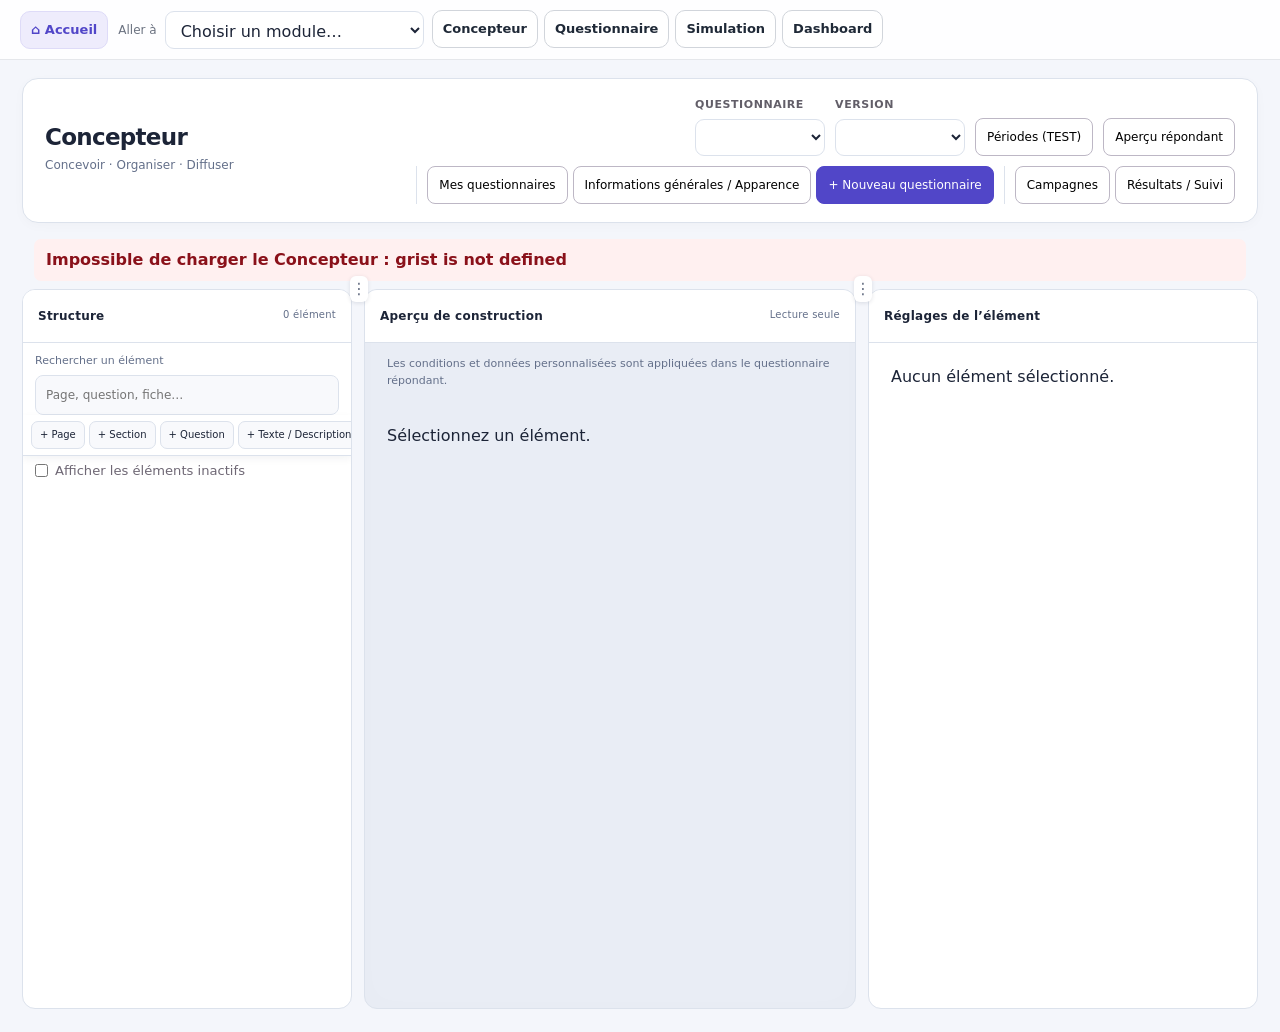
==== commit 6c2ae576: "Add files via upload" ====
--- a/concepteur/index.html
+++ b/concepteur/index.html
@@ -2,7 +2,7 @@
 <title>Concepteur de questionnaires</title><link rel="stylesheet" href="../shared/common.css?v=20261015-ui"><link rel="stylesheet" href="../shared/module-nav.css?v=20261015-ui"><link rel="stylesheet" href="./styles.css?v=20261015-ui"><link rel="stylesheet" href="../shared/interface.css?v=20261015-ui">
 <script src="https://docs.getgrist.com/grist-plugin-api.js"></script><script defer src="../shared/module-nav.js"></script></head><body class="ui-admin" data-module="concepteur"><main id="designer" data-view="canvas">
 <header class="topbar"><div><h1>Concepteur</h1><p>Concevoir · Organiser · Diffuser</p></div><div class="selectors">
-<label>Questionnaire <select id="questionnaire-select"></select></label><label>Version <select id="version-select"></select></label><button type="button" class="btn" id="manage-questionnaires">Mes questionnaires</button><button type="button" class="btn" id="manage-campaigns">Campagnes</button><button type="button" class="btn" id="manage-results">Résultats / Suivi</button><button type="button" class="btn" id="respondent-preview">Aperçu répondant</button><button type="button" class="btn" id="general-info">Informations générales / Apparence</button><button type="button" class="btn btn-primary" id="new-questionnaire">+ Nouveau questionnaire</button></div></header>
+<label>Questionnaire <select id="questionnaire-select"></select></label><label>Version <select id="version-select"></select></label><button type="button" class="btn" id="manage-questionnaires">Mes questionnaires</button><button type="button" class="btn" id="manage-campaigns">Campagnes</button><button type="button" class="btn" id="manage-periods">Périodes (TEST)</button><button type="button" class="btn" id="manage-results">Résultats / Suivi</button><button type="button" class="btn" id="respondent-preview">Aperçu répondant</button><button type="button" class="btn" id="general-info">Informations générales / Apparence</button><button type="button" class="btn btn-primary" id="new-questionnaire">+ Nouveau questionnaire</button></div></header>
 <div id="status"></div>
 <dialog id="new-questionnaire-dialog" class="app-dialog">
 <form id="new-questionnaire-form" class="form-grid">
@@ -29,6 +29,7 @@
 <div class="dialog-shell"><div class="dialog-head"><div><h2>Campagnes et liens personnalisés</h2><p>Créez un accès distinct par structure pour la version sélectionnée.</p></div><button type="button" class="dialog-close" id="close-campaigns" aria-label="Fermer">×</button></div>
 <div id="campaigns-content"></div></div>
 </dialog>
+<dialog id="periods-dialog" class="app-dialog wide-dialog"><div class="dialog-shell"><div class="dialog-head"><div><h2>Gestion des périodes — TEST</h2><p>Préparer les périodes des questionnaires permanents.</p></div><button type="button" class="dialog-close" id="close-periods" aria-label="Fermer">×</button></div><div id="periods-content"></div></div></dialog>
 <dialog id="results-dialog" class="app-dialog wide-dialog">
 <div class="dialog-shell"><div class="dialog-head"><div><h2>Résultats / Suivi des réponses</h2><p>Suivez l’avancement des campagnes de la version sélectionnée.</p></div><button type="button" class="dialog-close" id="close-results" aria-label="Fermer">×</button></div>
 <div id="results-content"></div></div>
--- a/concepteur/styles.css
+++ b/concepteur/styles.css
@@ -614,3 +614,11 @@
 body[data-module="concepteur"] .td-canvas-preview .preview-data-table table {width:max-content;min-width:100%;max-width:none;}
 body[data-module="concepteur"] .td-canvas-preview .preview-data-table th,
 body[data-module="concepteur"] .td-canvas-preview .preview-data-table td {min-width:115px;max-width:240px;overflow-wrap:anywhere;}
+
+/* Gestion des périodes (TEST) — panneau autonome */
+.periods-grid{display:grid;grid-template-columns:repeat(auto-fit,minmax(190px,1fr));gap:12px;margin:14px 0}
+.periods-grid label{display:flex;flex-direction:column;gap:5px;min-width:0;font-weight:600}
+.periods-grid input,.periods-grid select{box-sizing:border-box;width:100%;min-width:0;padding:8px;border:1px solid #cbd5e1;border-radius:6px}
+.period-row{display:flex;justify-content:space-between;align-items:center;gap:12px;padding:12px 0;border-bottom:1px solid #e2e8f0;flex-wrap:wrap}
+.period-actions{display:flex;flex-wrap:wrap;gap:6px}
+.periods-editor{margin-top:16px;padding:14px;border:1px solid #cbd5e1;border-radius:8px}
